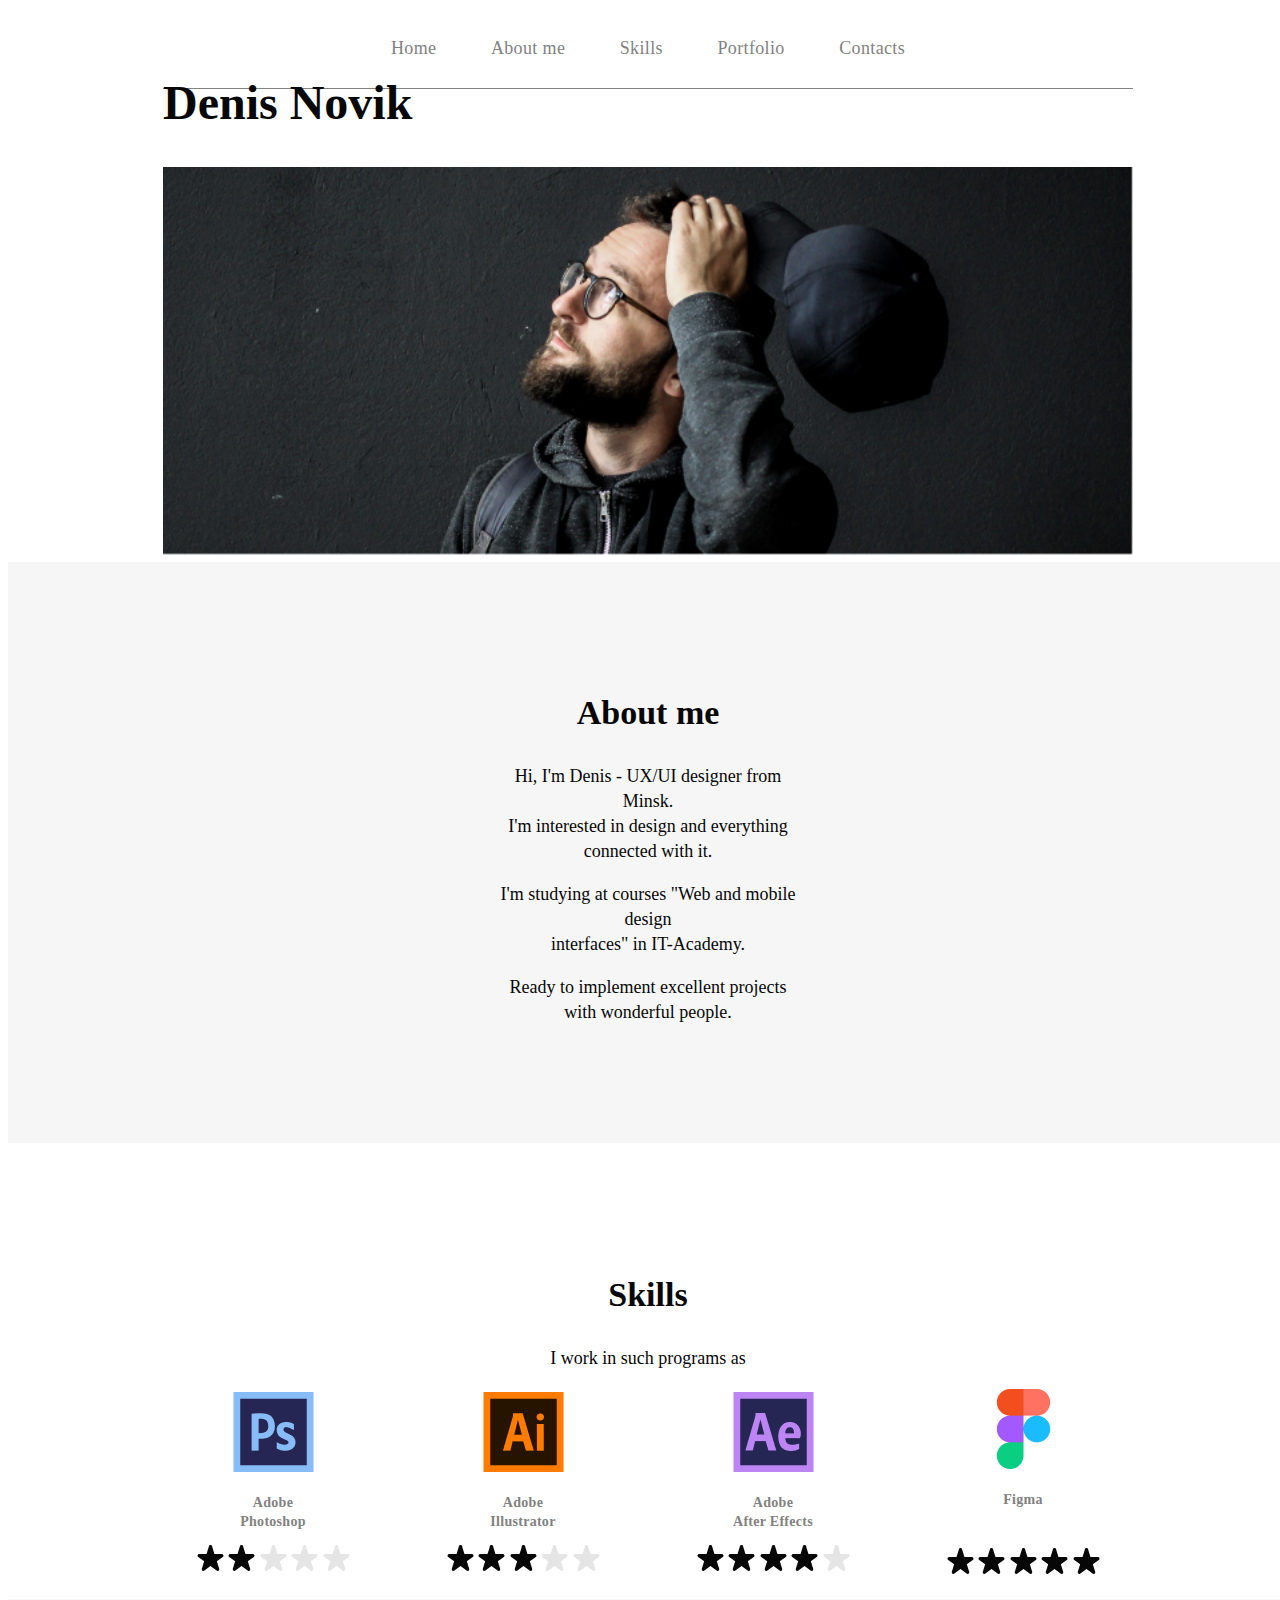
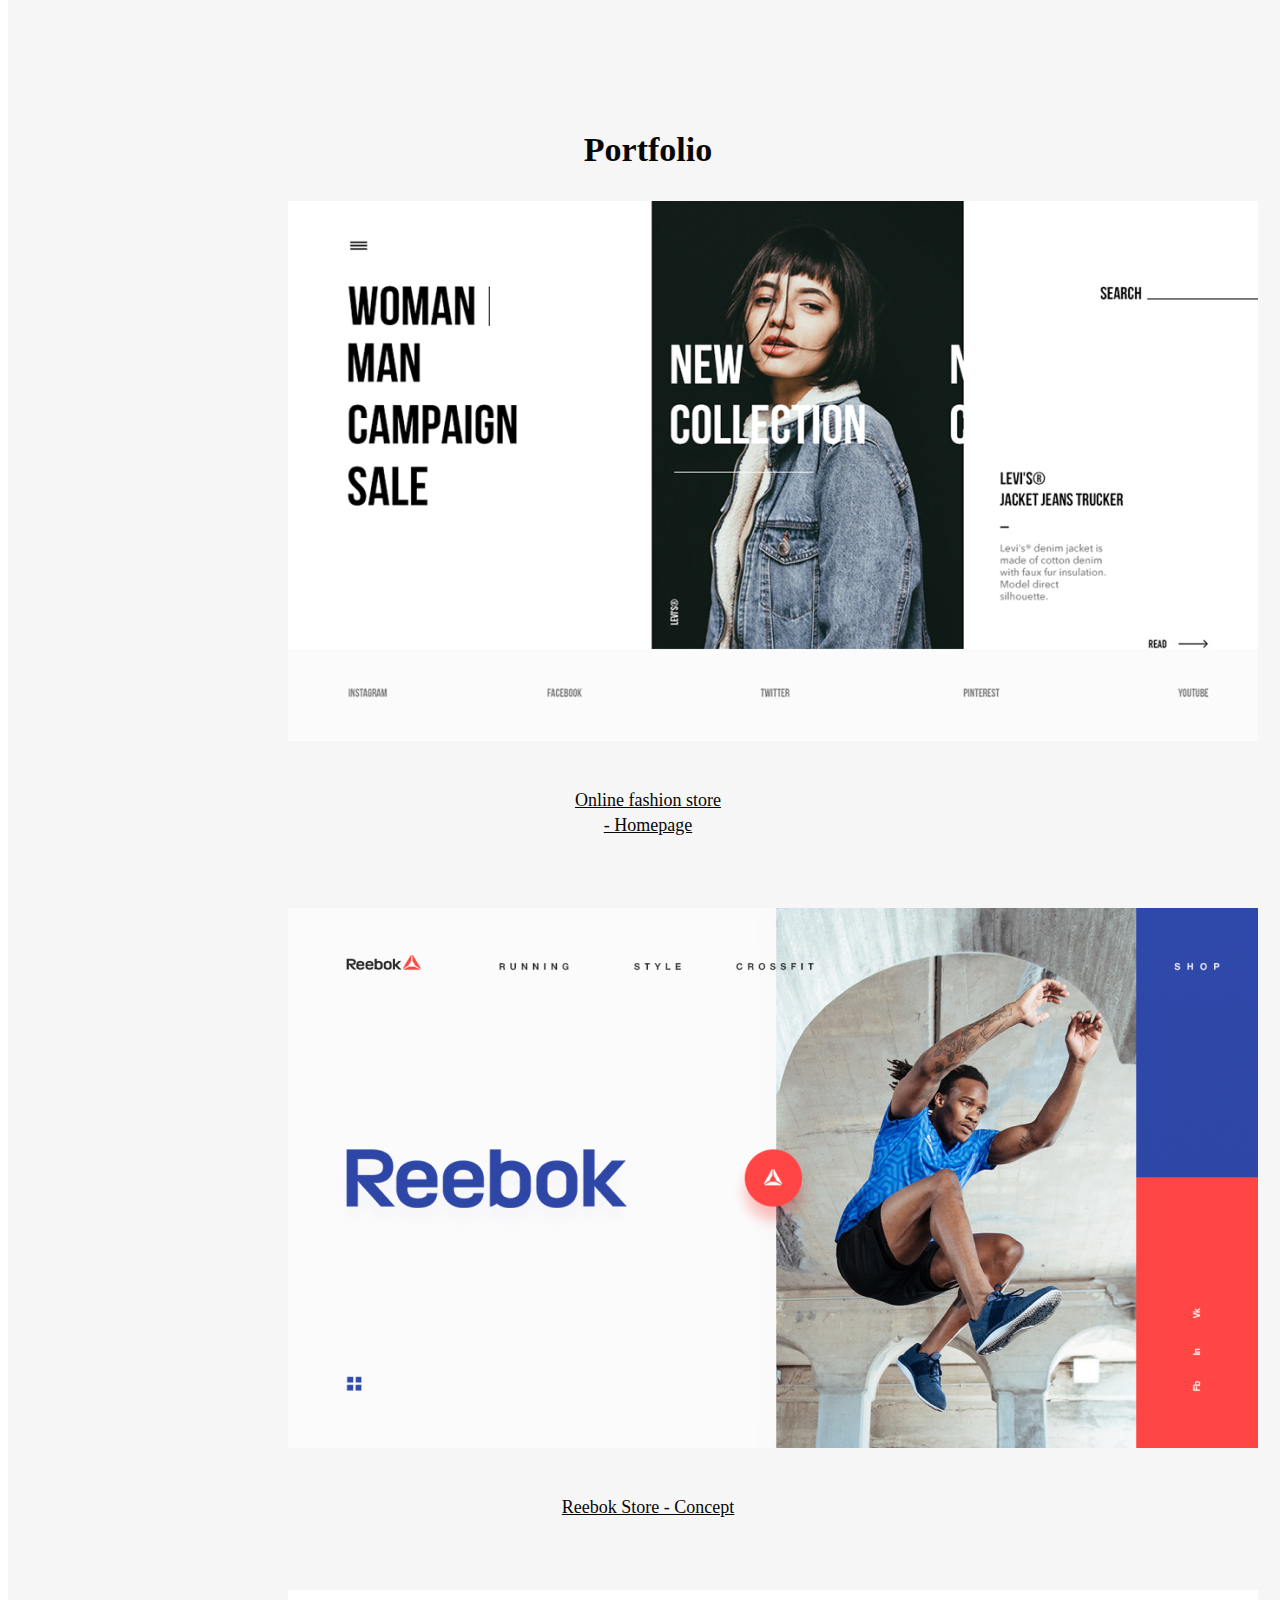
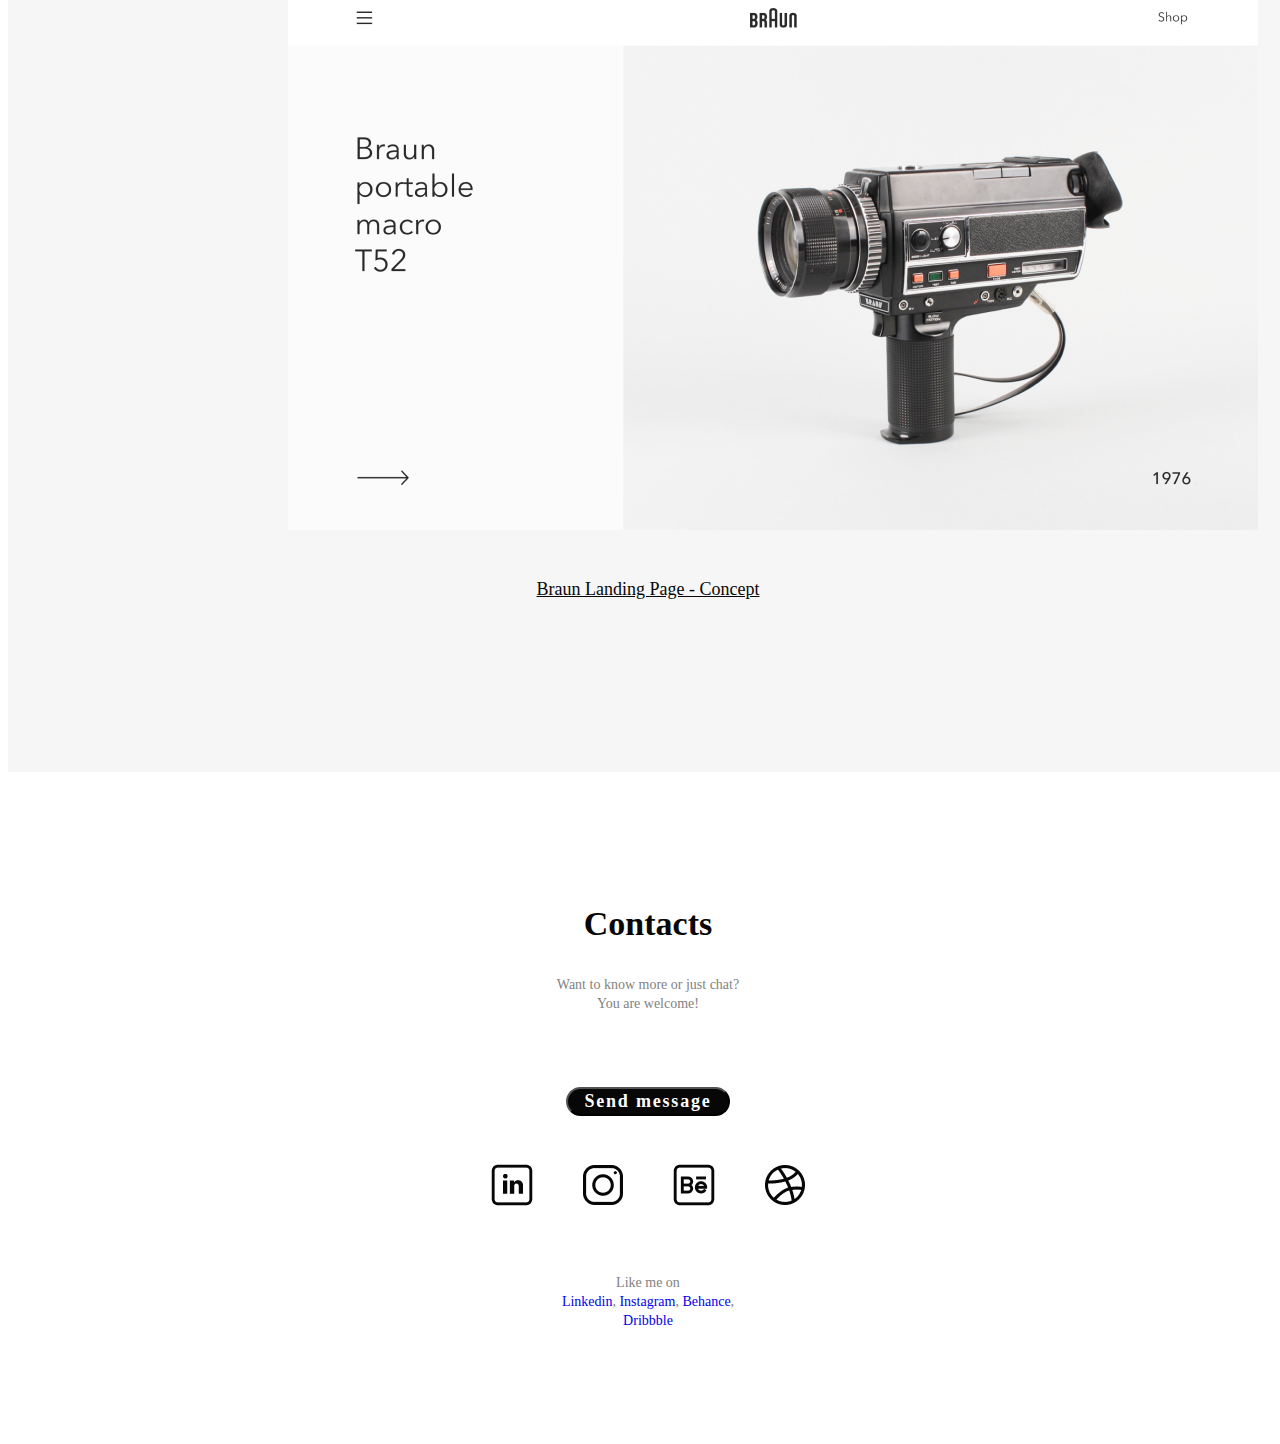
==== lesson5/index.html @ c17fc322 "lesson5" ====
<!DOCTYPE html>
<html lang="en">
<head>
  <meta charset="UTF-8">
  <meta http-equiv="X-UA-Compatible" content="IE=edge">
  <meta name="viewport" content="width=device-width, initial-scale=1.0">
  <title>Document</title>
  <link rel="stylesheet" href="./style/style.css">
</head>
<body>
<header id ="header">
  <div class="container">     
        <nav id="menu">
          <a href="#">Home</a>
          <a href="#">About me</a>
          <a href="#">Skills</a>
          <a href="#">Portfolio</a>
          <a href="#">Contacts</a>
        </nav>
      </div>
    </header>
<main>
  <section id="first-screen">
    <div class="container">
      <h1>Denis Novik</h1>
      <img src="./img/photo.jpg" alt="Denis Novik" class="denisnovik"> 
    </div>
  </section>

  <section id="about">
    <div class="container">
            <h2>About me</h2>
      <div class=“textwrapper”>
      <p>Hi, I'm Denis - UX/UI designer from Minsk. <br>
        I'm interested in design and everything connected with it.</p>
      <p>I'm studying at courses "Web and mobile design <br>
        interfaces" in IT-Academy.</p>
      <p>Ready to implement excellent projects<br>
        with wonderful people.</p>
      </div>
    </div>
  </section>

  <section id="skills">
    <div class="container">
      <h2>Skills</h2>
      <p>I work in such programs as</p>
      <ul class="programlist">
        <li>
          <img src="./img/Ps.png" alt="logo adobe photoshop">
          <p> Adobe <br> Photoshop</p>
          <div class="stars">
            <span><img src="./img/Vectorblack-star.svg" alt="black-star"></span>
            <span><img src="./img/Vectorblack-star.svg" alt="black-star"></span>
            <span><img src="./img/Vectorgray-star.svg" alt="gray-star"></span>
            <span><img src="./img/Vectorgray-star.svg" alt="gray-star"></span>
            <span><img src="./img/Vectorgray-star.svg" alt="gray-star"></span>
          </div>
        </li>
        <li>
          <img src="./img/Ai.png" alt="logo adobe illustrator">
          <p> Adobe <br> Illustrator</p>
          <div class="stars">
            <span><img src="./img/Vectorblack-star.svg" alt="black-star"></span>
            <span><img src="./img/Vectorblack-star.svg" alt="black-star"></span>
            <span><img src="./img/Vectorblack-star.svg" alt="black-star"></span>
            <span><img src="./img/Vectorgray-star.svg" alt="gray-star"></span>
            <span><img src="./img/Vectorgray-star.svg" alt="gray-star"></span>
          </div>
        </li> 
        <li>
          <img src="./img/Ae.png" alt="logo adobe after effects">
          <p> Adobe <br> After Effects</p>
          <div class="stars">
            <span><img src="./img/Vectorblack-star.svg" alt="black-star"></span>
            <span><img src="./img/Vectorblack-star.svg" alt="black-star"></span>
            <span><img src="./img/Vectorblack-star.svg" alt="black-star"></span>
            <span><img src="./img/Vectorblack-star.svg" alt="black-star"></span>
            <span><img src="./img/Vectorgray-star.svg" alt="gray-star"></span>
          </div>
        </li>
        <li>
          <img src="./img/Figma.png" alt="logo figma">
          <p> Figma </p> <br>
          <div class="stars">
            <span><img src="./img/Vectorblack-star.svg" alt="black-star"></span>
            <span><img src="./img/Vectorblack-star.svg" alt="black-star"></span>
            <span><img src="./img/Vectorblack-star.svg" alt="black-star"></span>
            <span><img src="./img/Vectorblack-star.svg" alt="black-star"></span>
            <span><img src="./img/Vectorblack-star.svg" alt="black-star"></span>
          </div>
        </li>
      </ul>        
    </div>
  </section>

  <section id="portfolio"> 
    <div class="container">
      <h2>Portfolio</h2>
  
        <div class="portfolio-item">
      <img src="./img/Fashion-Store.png" alt="portfolio example 1">
      <a href ="#"> Online fashion store <br> - Homepage </a>
    </div>

  
      <div class="portfolio-item">
      <img src="./img/reebok_web.png" alt="portfolio example 2">
      <a href ="#"> Reebok Store - Concept </a>
    </div>

        <div class="portfolio-item">
      <img src="./img/braun-landing.png" alt="portfolio example 3">
      <a href ="#"> Braun Landing Page - Concept </a>
    </div>
  </div>
</div>
</main>


<footer>
  <div class="container">
    <h2>Contacts</h2>
    <p>Want to know more or just chat? <br> You are welcome!</p>
    <button class="button">Send message</button>
  
  <ul class="socialmedialist">
    <li>
      <a href="#"> <img src="./img/linkedin.png" alt="linkedin logo"></a>
    </li>
    <li>
      <a href="#"> <img src="./img/instagram.png" alt="instagram logo"></a>
    </li>
    <li>
      <a href="#"> <img src="./img/behance.png" alt="behance logo"></a>
    </li>
    <li>
      <a href="#"> <img src="./img/dribbble.png" alt="dribbble logo"></a>
    </li>
  </ul>


<div class="likemeon">  
<p>Like me on <br>

  <a href="#">Linkedin</a>, <a href="#">Instagram</a>, <a href="#">Behance</a>,<br>
  <a href="#">Dribbble</a>
</p>
</div>
</div>
</footer>

</body>
</html>
---- lesson5/style/style.css ----
html,
body {
width: 100%;
height: 100%;
}

body {
font-family: "Open Sans";
font-size: 18px;
line-height: 25px;
color: #828282;
}

.container{
max-width: 970px;
margin: 0 auto;
}

#header{
height: 30px;
max width: 90%;
margin: 0 auto;
}

#header .container{
border-bottom: 1px solid #828282;
}

nav {
text-align: center;
margin: 0 auto;
}

nav a {
margin: 0 auto;
color: #828282;
text-decoration: none;
padding: 25px;
line-height: 80px;
font-size: 18px;
letter-spacing: 0.02em;
}

h1 {
font-family: 'Open Sans';
font-style: normal;
font-weight: 700;
font-size: 48px;
line-height: 65px;
color: #070707;
}

h2 {
font-family: 'Open Sans';
font-style: normal;
font-weight: 700;
font-size: 34px;
line-height: 46px;
color: #070707;
text-align: center;
}

.denisnovik {
width:100%;
}
#about{
text-align: center;
padding: 100px 480px;
left: 235px;
top: 589px;
background: #F6F6F6;
}

p {
font-family: 'Open Sans';
font-style: normal;
font-weight: 400;
font-size: 18px;
line-height: 25px;
text-align: center;
color: #070707;
}

.textwrapper {
max-width: 480px;
margin: 0px auto;
}
#skills{
padding-top: 100px;
}
.programlist {
display: flex;
flex-direction: row;
justify-content: center;
align-items: center;
padding: 0px;
gap: 97px;
}
.programlist li {
list-style: none; 
text-align: center;
float:left
}

.programlist li p {
font-family: 'Open Sans';
font-style: normal;
font-weight: 700;
font-size: 14px;
line-height: 19px;
text-align: center;
letter-spacing: 0.02em;
color: #828282; 
}

#portfolio{
  text-align: center;
  padding: 100px 280px;
  background: #F6F6F6;
  }

.portfolio-item {
margin-bottom: 70px;
}
.portfolio-item img {
  margin-bottom: 40px;
}
.portfolio-item a {
font-family: 'Open Sans';
font-style: normal;
font-weight: 400;
font-size: 18px;
line-height: 25px;
text-align: center;
text-decoration-line: underline;
color: #070707;
}

footer {
text-align: center;
padding: 100px 280px;
background: #FFF;
}

.button {
align-items: center;
padding: 0px 16px;
background: #070707;
border-radius: 22px;
font-family: 'Open Sans';
font-style: normal;
font-weight: 700;
font-size: 18px;
line-height: 25px;
text-align: center;
letter-spacing: 0.1em;

color: #FFFFFF;

margin-bottom: 30px;
margin-top: 60px;
}
.socialmedialist {
display: flex;
flex-direction: row;
justify-content: center;
align-items: center;
padding: 0px;
gap: 50px;
}

.socialmedialist li {
  list-style: none; 
  text-align: center;
  float:left
  }

footer p {
font-family: 'Open Sans';
font-style: normal;
font-weight: 400;
font-size: 14px;
line-height: 19px;
text-align: center;
text-decoration: none;
color: #828282;
}

footer p a {
text-decoration: none;
}
  
.likemeon {
margin-top: 60px;
}
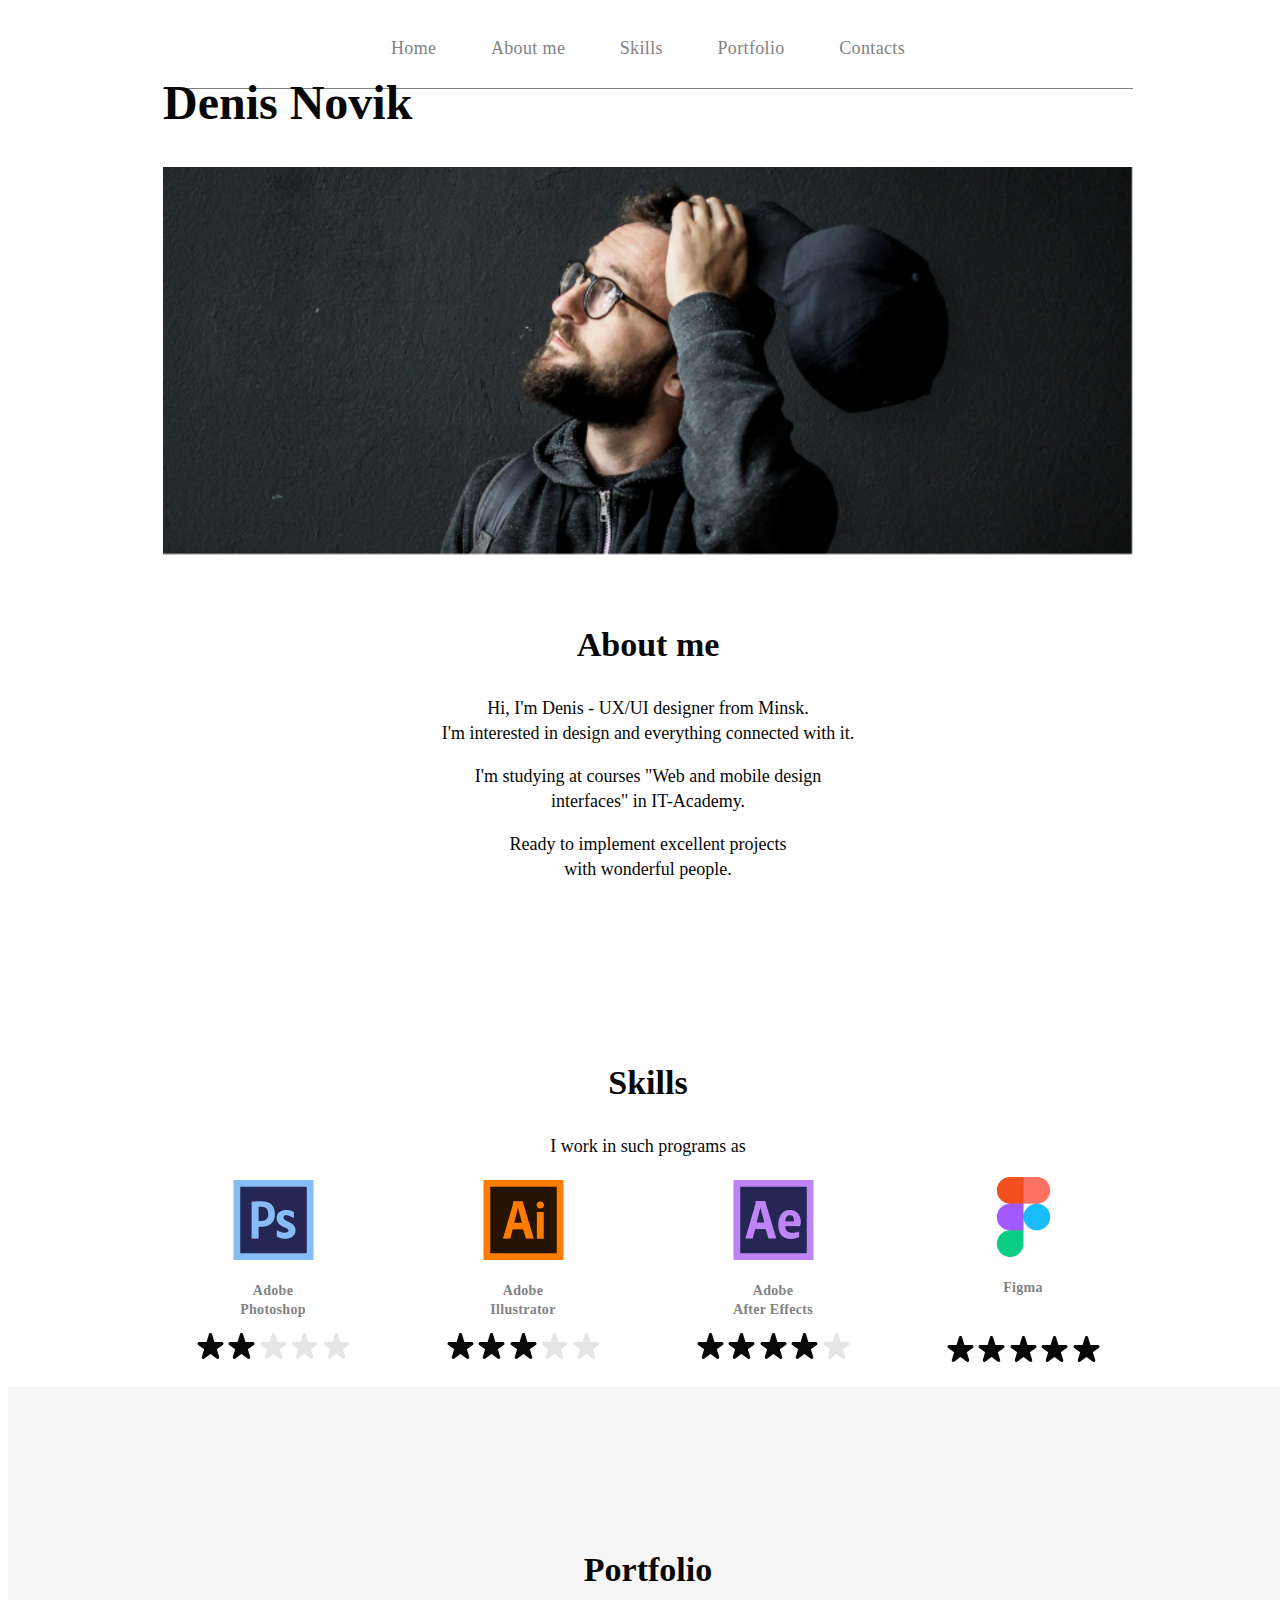
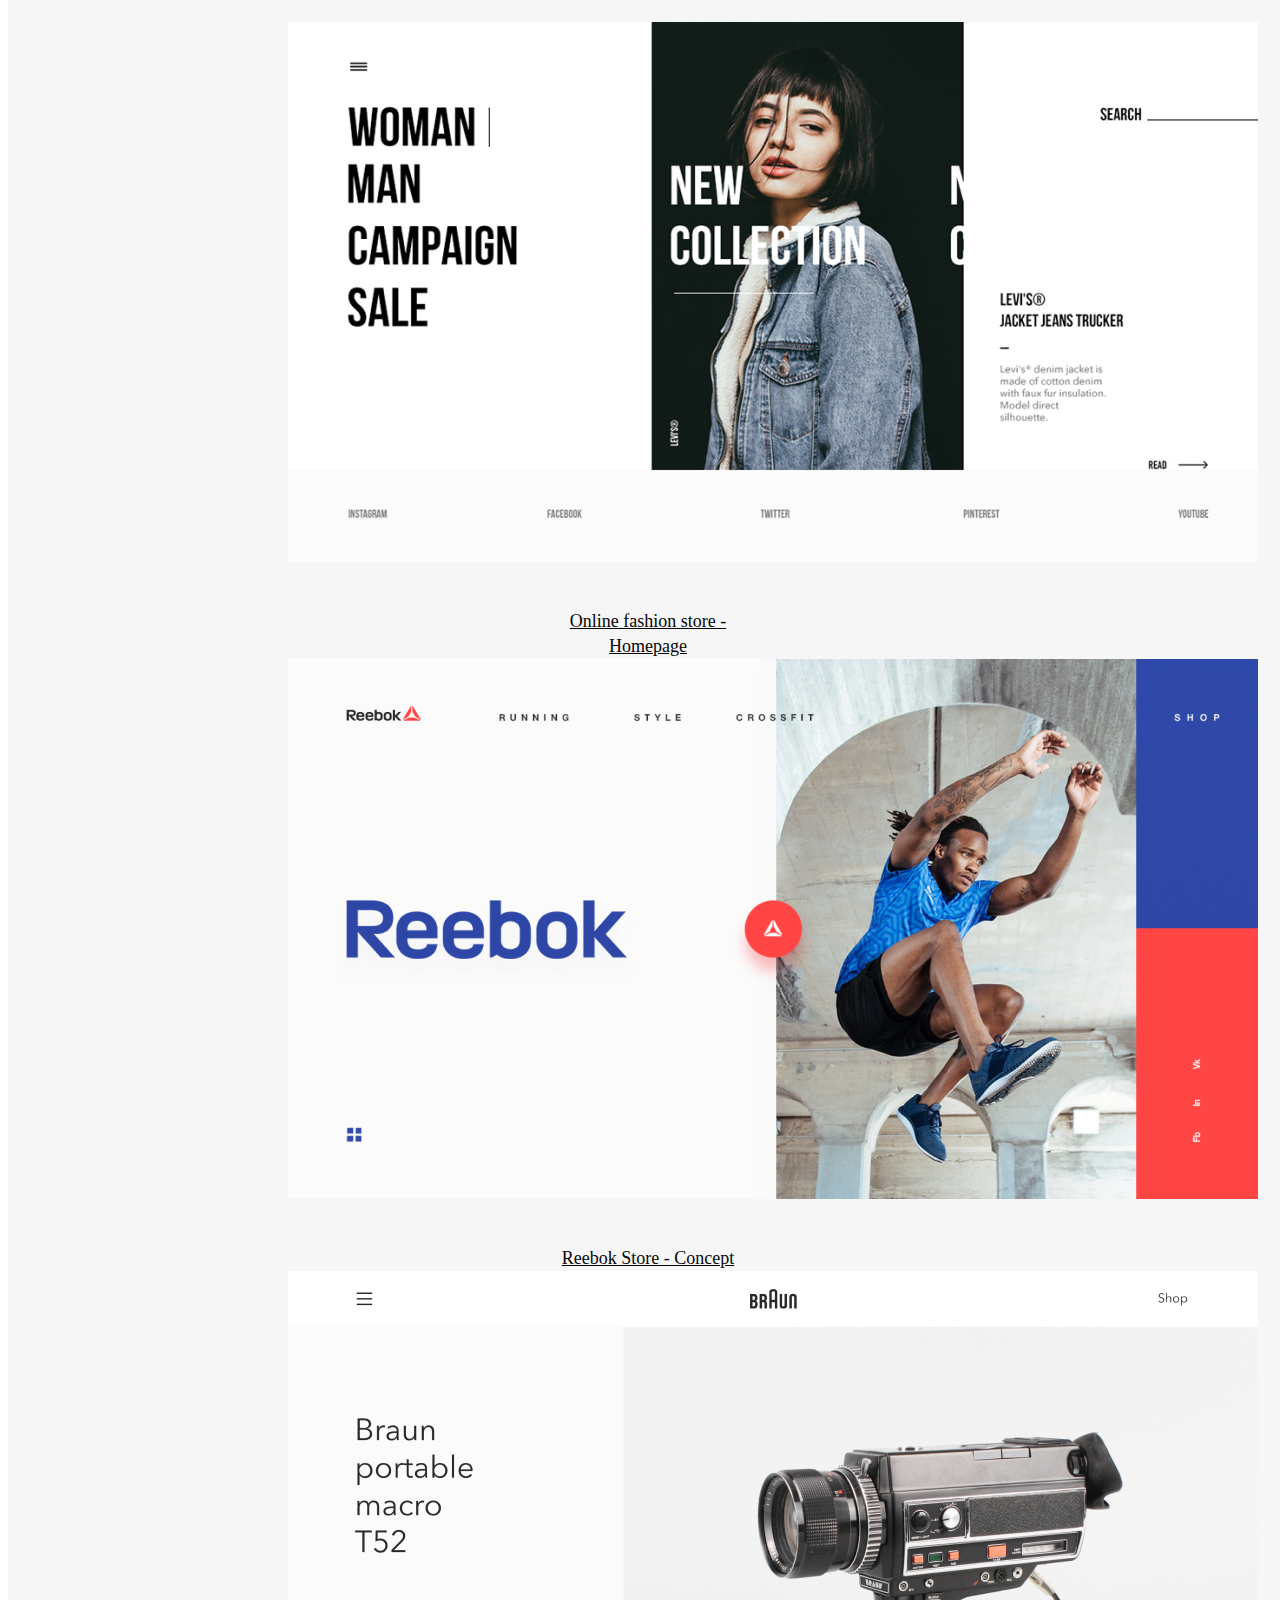
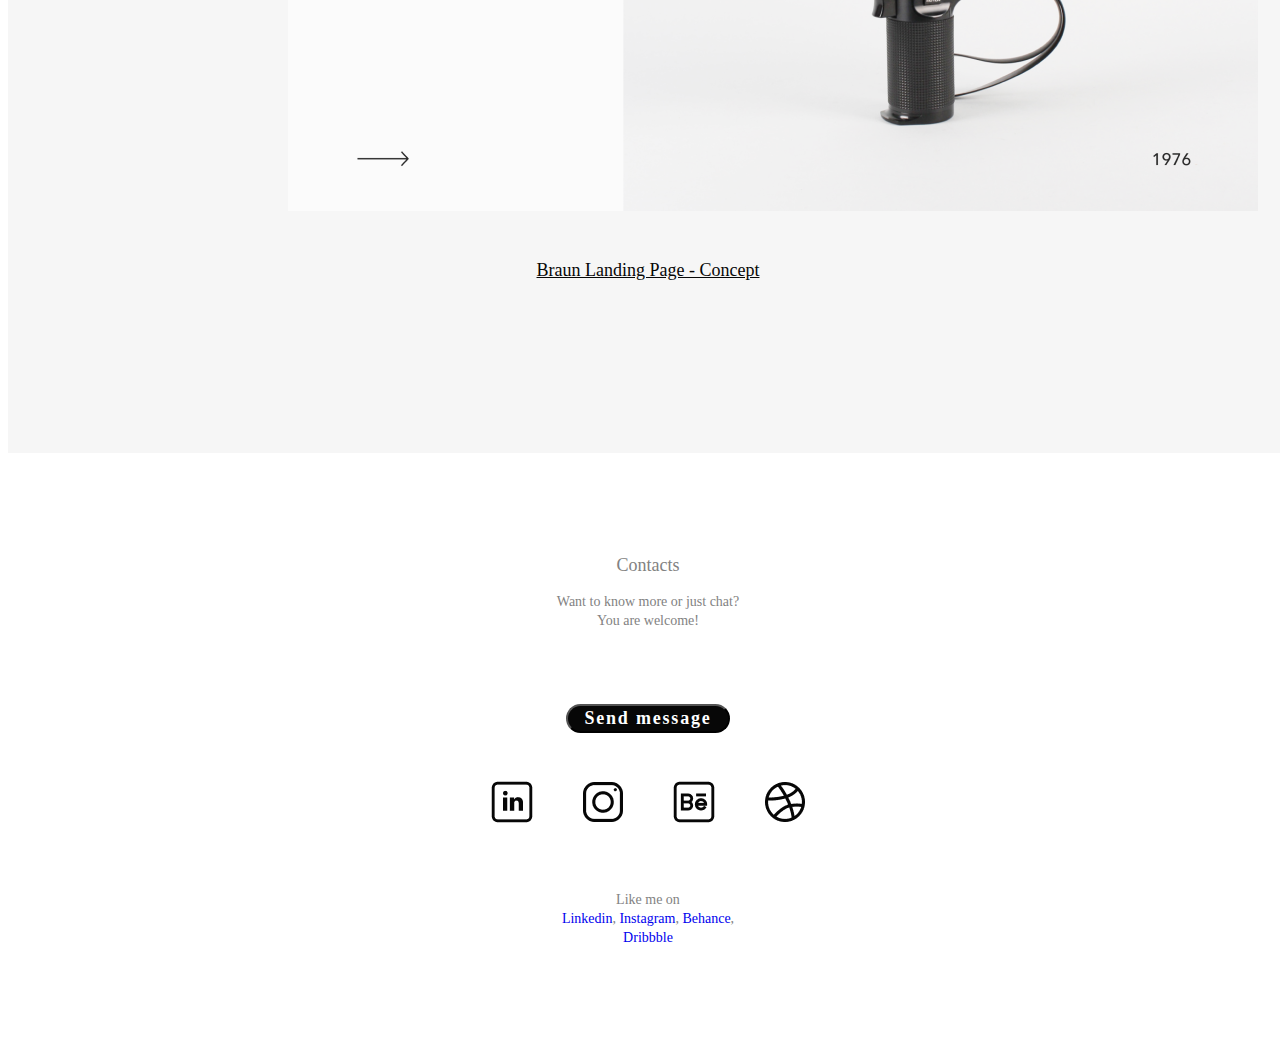
==== commit b9833f63: "lesson5" ====
--- a/lesson5/index.html
+++ b/lesson5/index.html
@@ -1,15 +1,15 @@
 <!DOCTYPE html>
 <html lang="en">
-<head>
-  <meta charset="UTF-8">
-  <meta http-equiv="X-UA-Compatible" content="IE=edge">
-  <meta name="viewport" content="width=device-width, initial-scale=1.0">
-  <title>Document</title>
-  <link rel="stylesheet" href="./style/style.css">
-</head>
-<body>
-<header id ="header">
-  <div class="container">     
+  <head>
+    <meta charset="UTF-8" />
+    <meta http-equiv="X-UA-Compatible" content="IE=edge" />
+    <meta name="viewport" content="width=device-width, initial-scale=1.0" />
+    <title>Document</title>
+    <link rel="stylesheet" href="./style/style.css" />
+  </head>
+  <body>
+    <header id="header">
+      <div class="container">
         <nav id="menu">
           <a href="#">Home</a>
           <a href="#">About me</a>
@@ -19,136 +19,193 @@
         </nav>
       </div>
     </header>
-<main>
-  <section id="first-screen">
-    <div class="container">
-      <h1>Denis Novik</h1>
-      <img src="./img/photo.jpg" alt="Denis Novik" class="denisnovik"> 
+    <main id="main">
+      <div class="first-screen">
+        <div class="container">
+          <h1>Denis Novik</h1>
+          <img src="./img/photo.jpg" alt="Denis Novik" class="denisnovik" />
+        </div>
+      </div>
+
+      <section class="about" id="about_me">
+        <div class="container">
+          <h2>About me</h2>
+          <div class="“textwrapper”">
+            <p>
+              Hi, I'm Denis - UX/UI designer from Minsk. <br />
+              I'm interested in design and everything connected with it.
+            </p>
+            <p>
+              I'm studying at courses "Web and mobile design <br />
+              interfaces" in IT-Academy.
+            </p>
+            <p>
+              Ready to implement excellent projects<br />
+              with wonderful people.
+            </p>
+          </div>
+        </div>
+      </section>
+
+      <section class "skills" id="skills">
+        <div class="container">
+          <h2>Skills</h2>
+          <p>I work in such programs as</p>
+          <ul class="programlist">
+            <li>
+                <img src="./img/Ps.png" alt="logo adobe photoshop" />
+              <p>
+                Adobe <br /> Photoshop
+              </p>
+
+              <div class="stars">
+                <span><img src="./img/Vectorblack-star.svg" alt="black-star"
+                /></span>
+                <span
+                  ><img src="./img/Vectorblack-star.svg" alt="black-star"
+                /></span>
+                <span
+                  ><img src="./img/Vectorgray-star.svg" alt="gray-star"
+                /></span>
+                <span
+                  ><img src="./img/Vectorgray-star.svg" alt="gray-star"
+                /></span>
+                <span
+                  ><img src="./img/Vectorgray-star.svg" alt="gray-star"
+                /></span>
+                </div>
+            </li>
+            <li>
+              <div class="skillicon">
+                <img src="./img/Ai.png" alt="logo adobe illustrator" />
+              </div>
+              <p>
+                Adobe <br />
+                Illustrator
+              </p>
+              <div class="stars">
+                <span
+                  ><img src="./img/Vectorblack-star.svg" alt="black-star"
+                /></span>
+                <span
+                  ><img src="./img/Vectorblack-star.svg" alt="black-star"
+                /></span>
+                <span
+                  ><img src="./img/Vectorblack-star.svg" alt="black-star"
+                /></span>
+                <span
+                  ><img src="./img/Vectorgray-star.svg" alt="gray-star"
+                /></span>
+                <span
+                  ><img src="./img/Vectorgray-star.svg" alt="gray-star"
+                /></span>
+              </div>
+            </li>
+
+            <li>
+              <img src="./img/Ae.png" alt="logo adobe after effects" />
+              <p>
+                Adobe <br />
+                After Effects
+              </p>
+              <div class="stars">
+                <span
+                  ><img src="./img/Vectorblack-star.svg" alt="black-star"
+                /></span>
+                <span
+                  ><img src="./img/Vectorblack-star.svg" alt="black-star"
+                /></span>
+                <span
+                  ><img src="./img/Vectorblack-star.svg" alt="black-star"
+                /></span>
+                <span
+                  ><img src="./img/Vectorblack-star.svg" alt="black-star"
+                /></span>
+                <span
+                  ><img src="./img/Vectorgray-star.svg" alt="gray-star"
+                /></span>
+              </div>
+            </li>
+            <li>
+              <section class="skillicon">
+                <img src="./img/Figma.png" alt="logo figma" />
+              </section>
+              <p>Figma</p>
+              <br />
+              <section class="stars">
+                <span
+                  ><img src="./img/Vectorblack-star.svg" alt="black-star"
+                /></span>
+                <span
+                  ><img src="./img/Vectorblack-star.svg" alt="black-star"
+                /></span>
+                <span
+                  ><img src="./img/Vectorblack-star.svg" alt="black-star"
+                /></span>
+                <span
+                  ><img src="./img/Vectorblack-star.svg" alt="black-star"
+                /></span>
+                <span
+                  ><img src="./img/Vectorblack-star.svg" alt="black-star"
+                /></span>
+              </section>
+            </li>
+          </ul>
+        </div>
+      </div>
+
+      <section class="portfolio" id="portfolio">
+        <div class="container">
+          <h2>Portfolio</h2>
+          <div class="portfolio-item">
+            <div>
+<img src="./img/Fashion-Store.png" alt=" Online fashion store - Homepage">
+<a href="#"> Online fashion store -<br> Homepage </a>
+</div>
+<div>
+<img src="./img/reebok_web.png" alt="Reebok Store - Concept">
+<a href="#"> Reebok Store - Concept </a>
+          </div>
+
+<div>
+<img src="./img/braun-landing.png" alt="Braun Landing Page - Concept">
+<a href="#"> Braun Landing Page - Concept </a>
+          </div>
+        </div>
+      </div>
+      </section>
+    </main>
+
+    <footer id="footer">
+      <div class="container">
+        <div id="contacts" class="contacts"
+        <h2>Contacts</h2>
+        <p class="text">Want to know more or just chat?<br>You are welcome!</p>
+        <button class="button">Send message</button>
+      <ul class="socialmedialist">
+        <li>
+          <a href="#"> <img src="./img/linkedin.png" alt="linkedin" /></a>
+        </li>
+        <li>
+          <a href="#">
+            <img src="./img/instagram.png" alt="instagram"
+          /></a>
+        </li>
+        <li>
+          <a href="#"> <img src="./img/behance.png" alt="behance" /></a>
+        </li>
+        <li>
+          <a href="#"> <img src="./img/dribbble.png" alt="dribbble" /></a>
+        </li>
+      </ul>
+      <p class="likemeon">
+          Like me on <br>
+          <a href="#">Linkedin</a>, <a href="#">Instagram</a>,
+          <a href="#">Behance</a>,<br />
+          <a href="#">Dribbble</a>
+        </p>
+      </div>
     </div>
-  </section>
-
-  <section id="about">
-    <div class="container">
-            <h2>About me</h2>
-      <div class=“textwrapper”>
-      <p>Hi, I'm Denis - UX/UI designer from Minsk. <br>
-        I'm interested in design and everything connected with it.</p>
-      <p>I'm studying at courses "Web and mobile design <br>
-        interfaces" in IT-Academy.</p>
-      <p>Ready to implement excellent projects<br>
-        with wonderful people.</p>
-      </div>
-    </div>
-  </section>
-
-  <section id="skills">
-    <div class="container">
-      <h2>Skills</h2>
-      <p>I work in such programs as</p>
-      <ul class="programlist">
-        <li>
-          <img src="./img/Ps.png" alt="logo adobe photoshop">
-          <p> Adobe <br> Photoshop</p>
-          <div class="stars">
-            <span><img src="./img/Vectorblack-star.svg" alt="black-star"></span>
-            <span><img src="./img/Vectorblack-star.svg" alt="black-star"></span>
-            <span><img src="./img/Vectorgray-star.svg" alt="gray-star"></span>
-            <span><img src="./img/Vectorgray-star.svg" alt="gray-star"></span>
-            <span><img src="./img/Vectorgray-star.svg" alt="gray-star"></span>
-          </div>
-        </li>
-        <li>
-          <img src="./img/Ai.png" alt="logo adobe illustrator">
-          <p> Adobe <br> Illustrator</p>
-          <div class="stars">
-            <span><img src="./img/Vectorblack-star.svg" alt="black-star"></span>
-            <span><img src="./img/Vectorblack-star.svg" alt="black-star"></span>
-            <span><img src="./img/Vectorblack-star.svg" alt="black-star"></span>
-            <span><img src="./img/Vectorgray-star.svg" alt="gray-star"></span>
-            <span><img src="./img/Vectorgray-star.svg" alt="gray-star"></span>
-          </div>
-        </li> 
-        <li>
-          <img src="./img/Ae.png" alt="logo adobe after effects">
-          <p> Adobe <br> After Effects</p>
-          <div class="stars">
-            <span><img src="./img/Vectorblack-star.svg" alt="black-star"></span>
-            <span><img src="./img/Vectorblack-star.svg" alt="black-star"></span>
-            <span><img src="./img/Vectorblack-star.svg" alt="black-star"></span>
-            <span><img src="./img/Vectorblack-star.svg" alt="black-star"></span>
-            <span><img src="./img/Vectorgray-star.svg" alt="gray-star"></span>
-          </div>
-        </li>
-        <li>
-          <img src="./img/Figma.png" alt="logo figma">
-          <p> Figma </p> <br>
-          <div class="stars">
-            <span><img src="./img/Vectorblack-star.svg" alt="black-star"></span>
-            <span><img src="./img/Vectorblack-star.svg" alt="black-star"></span>
-            <span><img src="./img/Vectorblack-star.svg" alt="black-star"></span>
-            <span><img src="./img/Vectorblack-star.svg" alt="black-star"></span>
-            <span><img src="./img/Vectorblack-star.svg" alt="black-star"></span>
-          </div>
-        </li>
-      </ul>        
-    </div>
-  </section>
-
-  <section id="portfolio"> 
-    <div class="container">
-      <h2>Portfolio</h2>
-  
-        <div class="portfolio-item">
-      <img src="./img/Fashion-Store.png" alt="portfolio example 1">
-      <a href ="#"> Online fashion store <br> - Homepage </a>
-    </div>
-
-  
-      <div class="portfolio-item">
-      <img src="./img/reebok_web.png" alt="portfolio example 2">
-      <a href ="#"> Reebok Store - Concept </a>
-    </div>
-
-        <div class="portfolio-item">
-      <img src="./img/braun-landing.png" alt="portfolio example 3">
-      <a href ="#"> Braun Landing Page - Concept </a>
-    </div>
-  </div>
-</div>
-</main>
-
-
-<footer>
-  <div class="container">
-    <h2>Contacts</h2>
-    <p>Want to know more or just chat? <br> You are welcome!</p>
-    <button class="button">Send message</button>
-  
-  <ul class="socialmedialist">
-    <li>
-      <a href="#"> <img src="./img/linkedin.png" alt="linkedin logo"></a>
-    </li>
-    <li>
-      <a href="#"> <img src="./img/instagram.png" alt="instagram logo"></a>
-    </li>
-    <li>
-      <a href="#"> <img src="./img/behance.png" alt="behance logo"></a>
-    </li>
-    <li>
-      <a href="#"> <img src="./img/dribbble.png" alt="dribbble logo"></a>
-    </li>
-  </ul>
-
-
-<div class="likemeon">  
-<p>Like me on <br>
-
-  <a href="#">Linkedin</a>, <a href="#">Instagram</a>, <a href="#">Behance</a>,<br>
-  <a href="#">Dribbble</a>
-</p>
-</div>
-</div>
-</footer>
-
-</body>
-</html>+    </footer>
+  </body>
+</html>
--- a/lesson5/style/style.css
+++ b/lesson5/style/style.css
@@ -19,8 +19,7 @@
 #header{
 height: 30px;
 max width: 90%;
-margin: 0 auto;
-}
+margin: 0 auto; }
 
 #header .container{
 border-bottom: 1px solid #828282;
@@ -58,6 +57,7 @@
 line-height: 46px;
 color: #070707;
 text-align: center;
+margin-top: 60px;
 }
 
 .denisnovik {
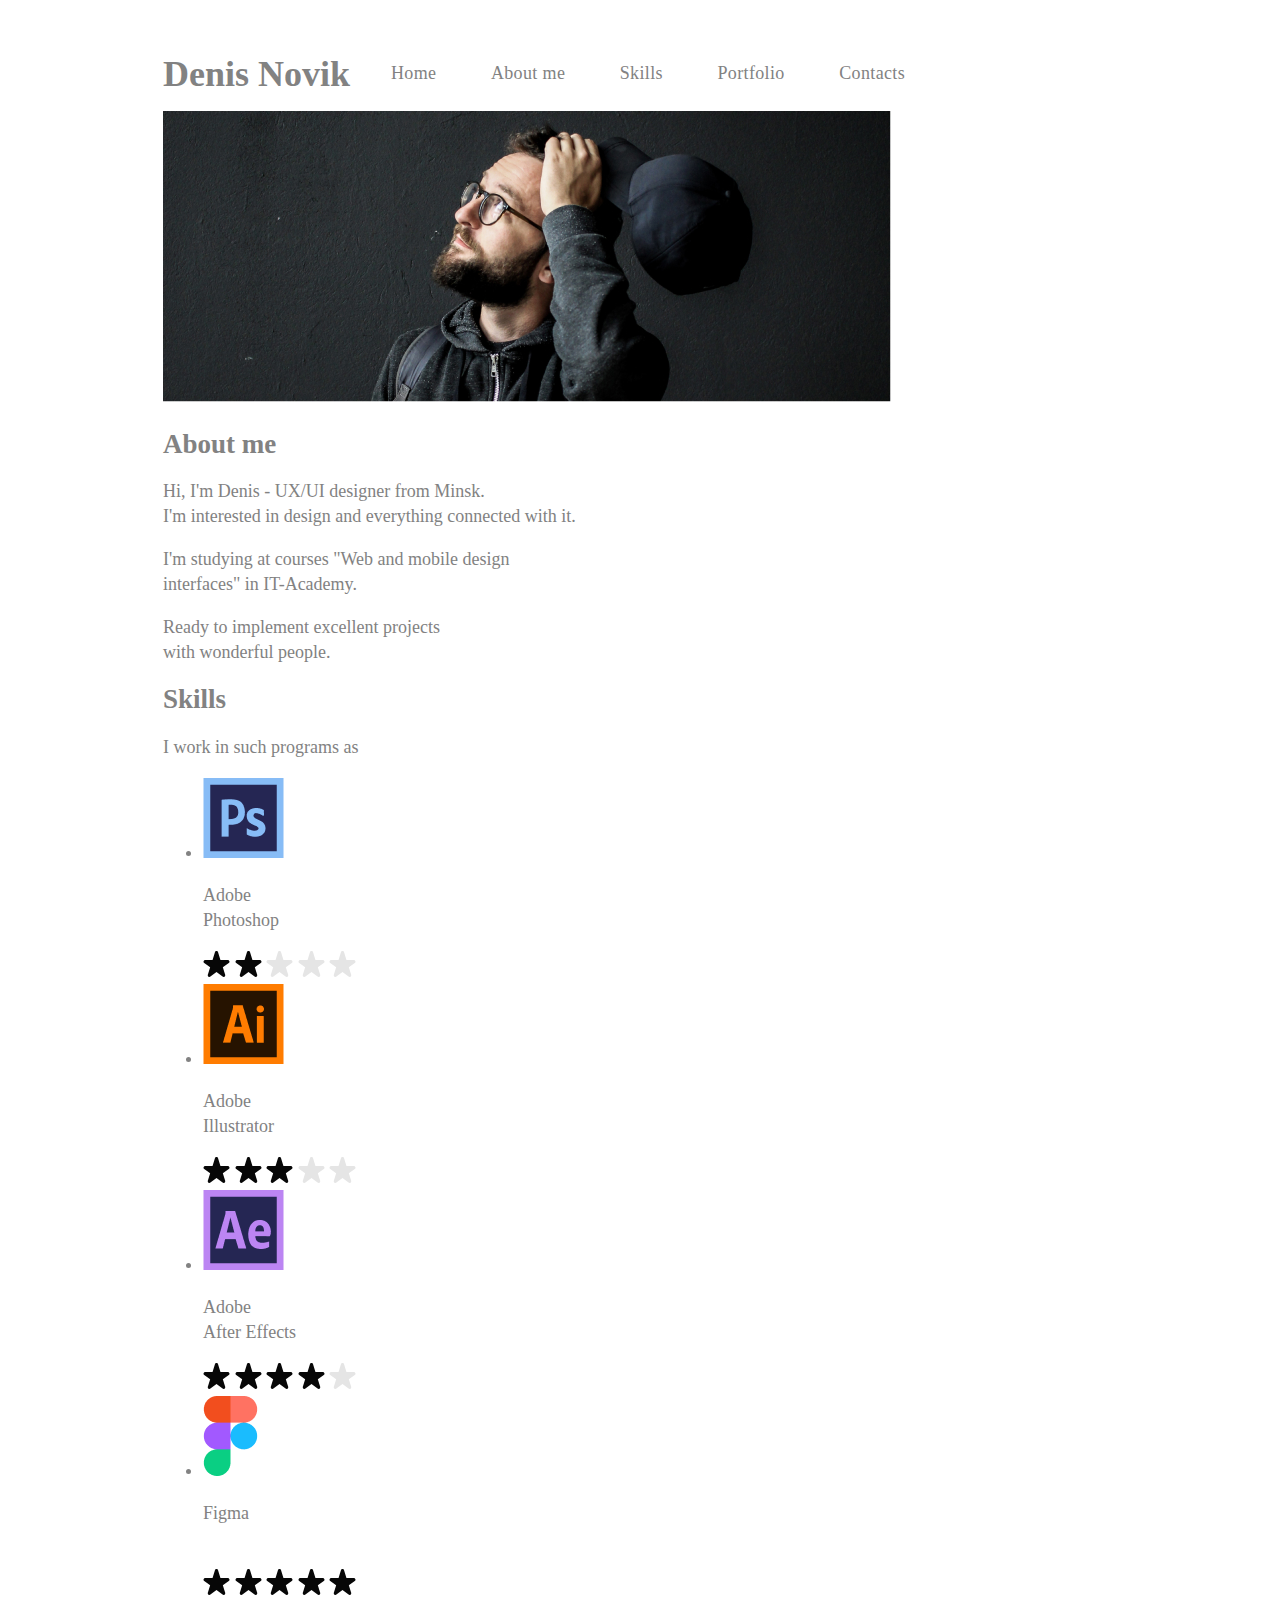
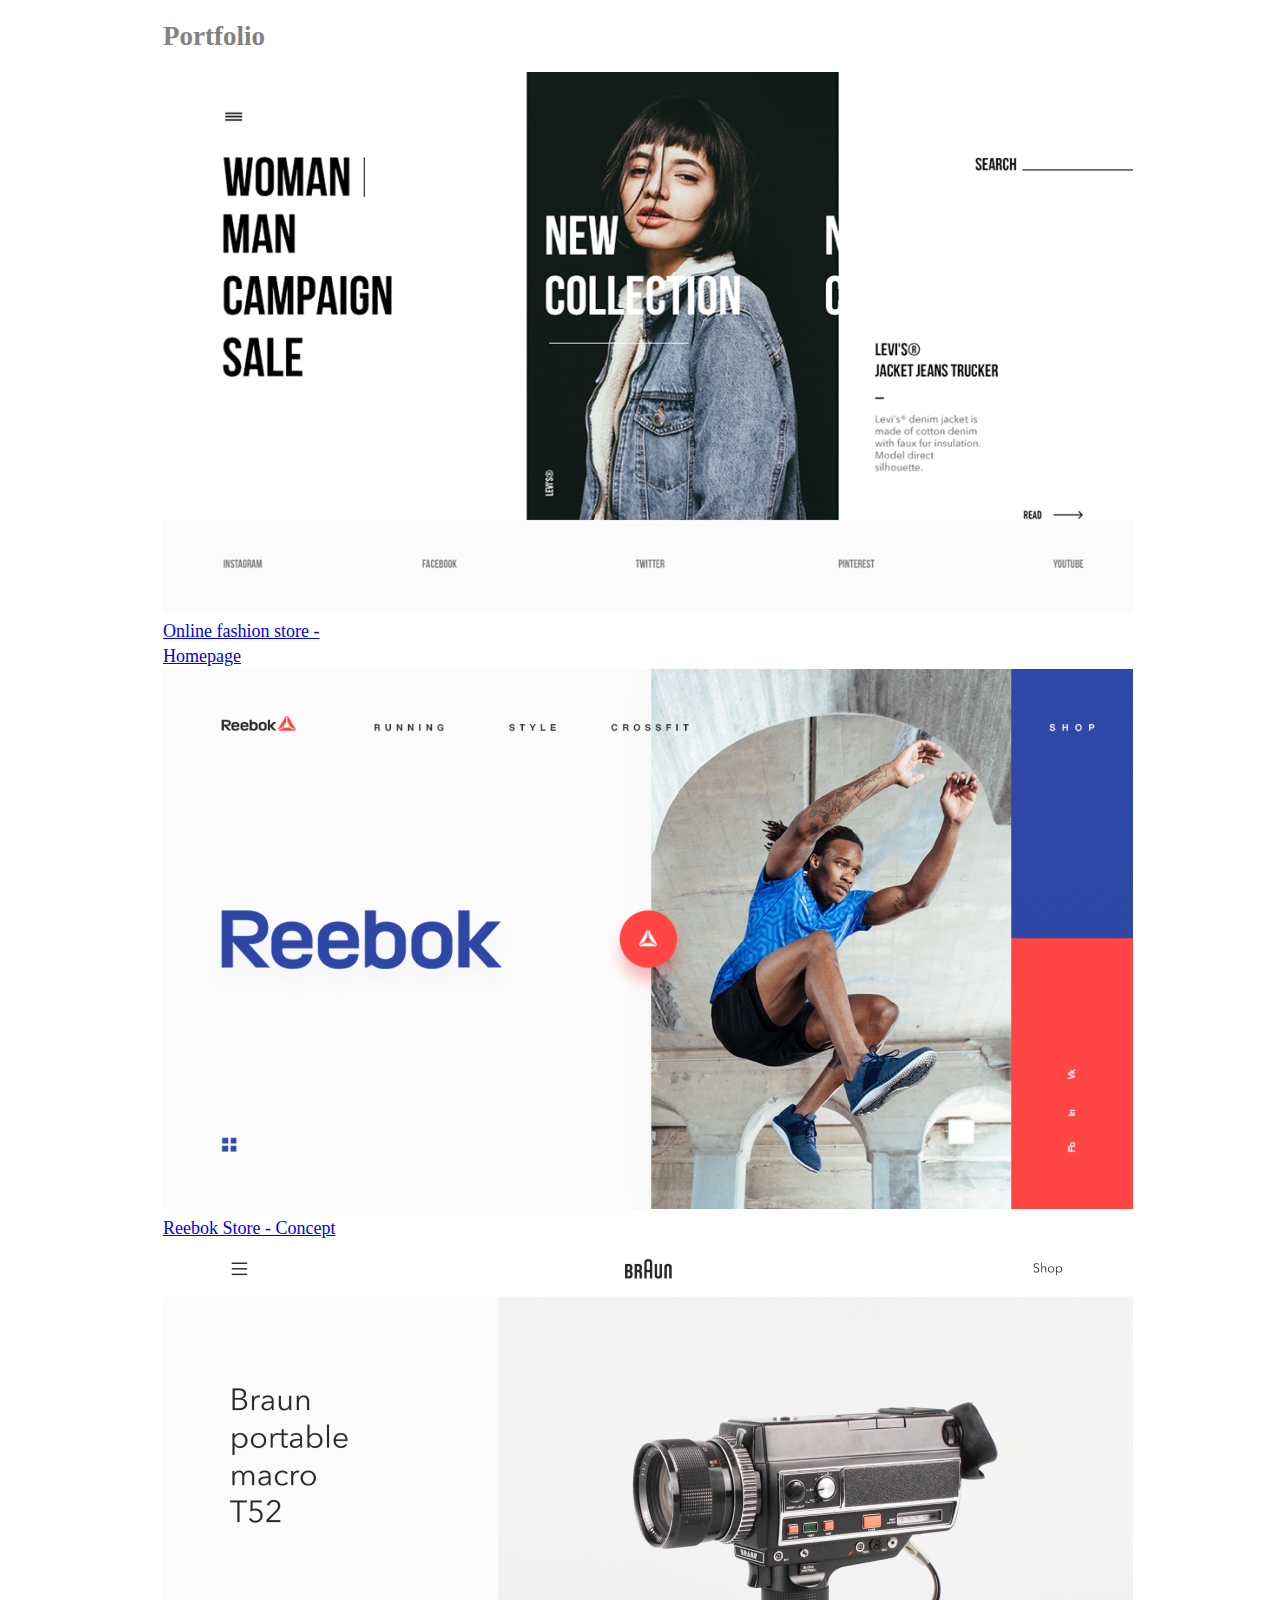
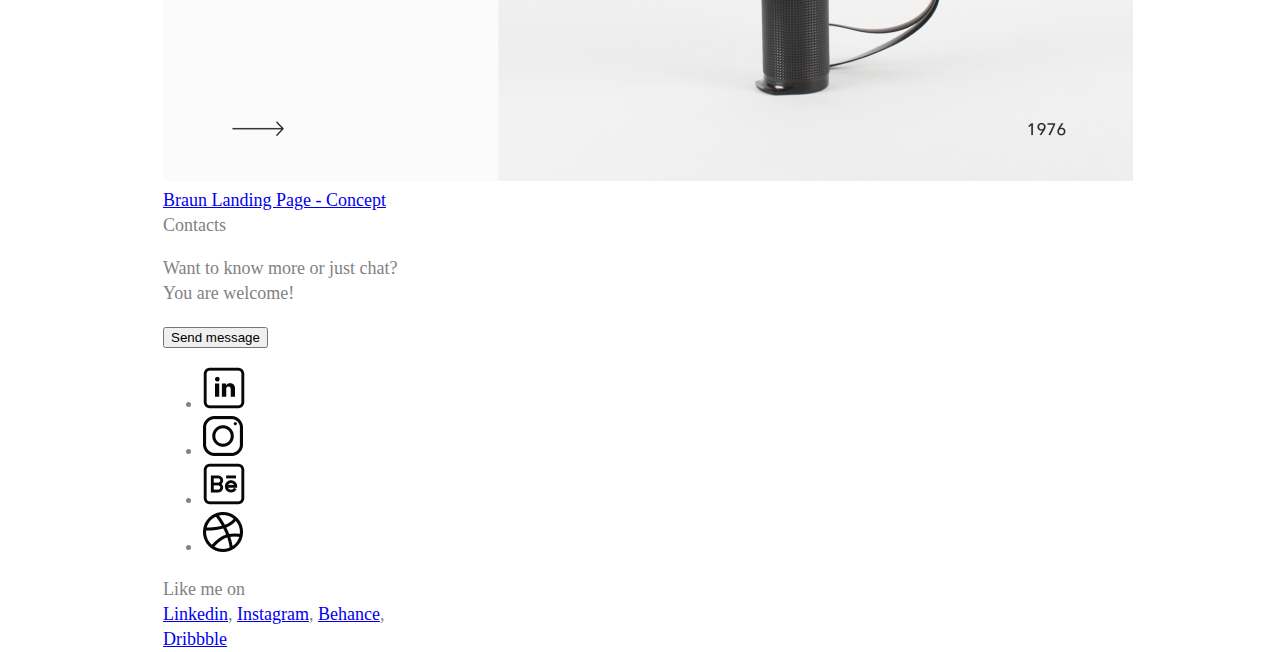
==== commit f8899ed0: "lesson5" ====
--- a/lesson5/style/style.css
+++ b/lesson5/style/style.css
@@ -19,7 +19,6 @@
 #header{
 height: 30px;
 max width: 90%;
-margin: 0 auto; }
 
 #header .container{
 border-bottom: 1px solid #828282;
@@ -31,6 +30,7 @@
 }
 
 nav a {
+display: inline-block;
 margin: 0 auto;
 color: #828282;
 text-decoration: none;
@@ -41,6 +41,7 @@
 }
 
 h1 {
+padding: 12px;
 font-family: 'Open Sans';
 font-style: normal;
 font-weight: 700;
@@ -83,7 +84,7 @@
 
 .textwrapper {
 max-width: 480px;
-margin: 0px auto;
+margin: 0 auto;
 }
 #skills{
 padding-top: 100px;
@@ -114,16 +115,16 @@
 }
 
 #portfolio{
-  text-align: center;
-  padding: 100px 280px;
-  background: #F6F6F6;
-  }
+text-align: center;
+padding: 100px 280px;
+background: #F6F6F6;
+}
 
 .portfolio-item {
 margin-bottom: 70px;
 }
 .portfolio-item img {
-  margin-bottom: 40px;
+margin-bottom: 40px;
 }
 .portfolio-item a {
 font-family: 'Open Sans';
@@ -170,10 +171,9 @@
 }
 
 .socialmedialist li {
-  list-style: none; 
-  text-align: center;
-  float:left
-  }
+list-style: none; 
+text-align: center;
+}
 
 footer p {
 font-family: 'Open Sans';
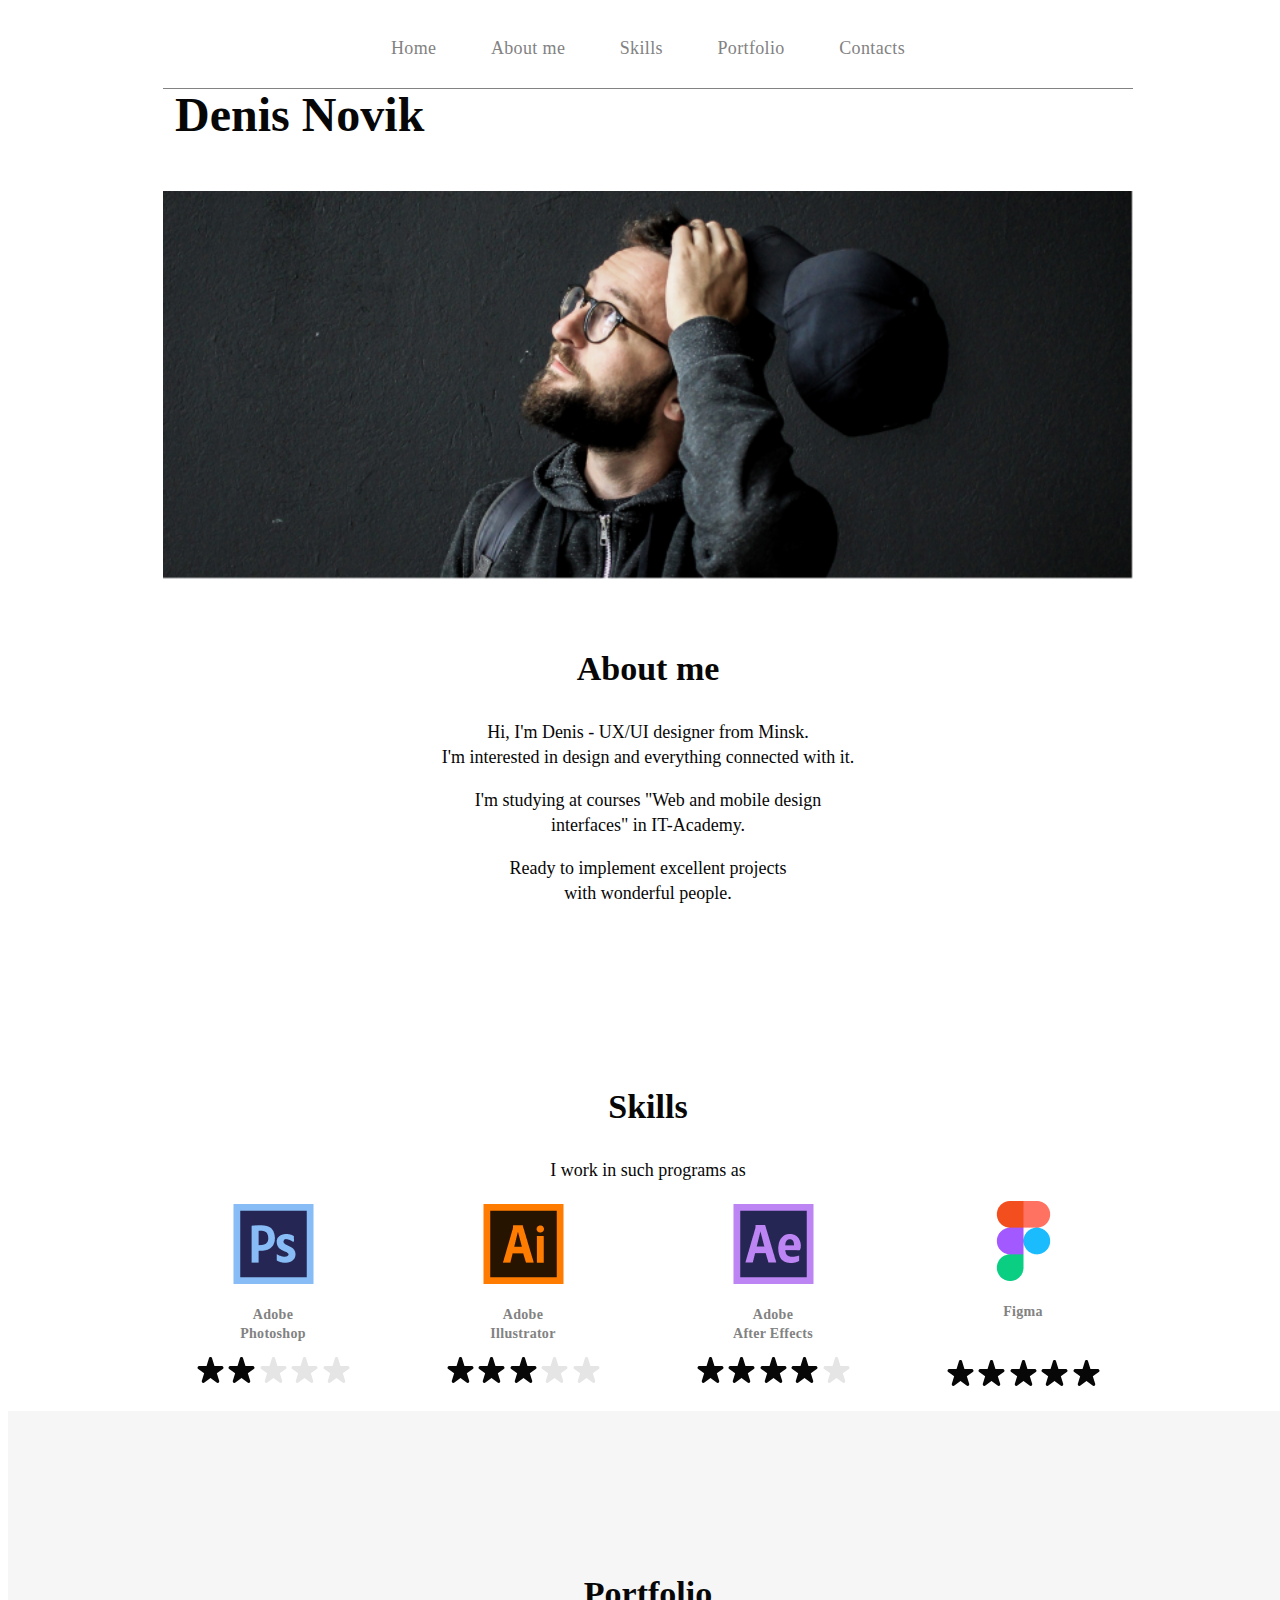
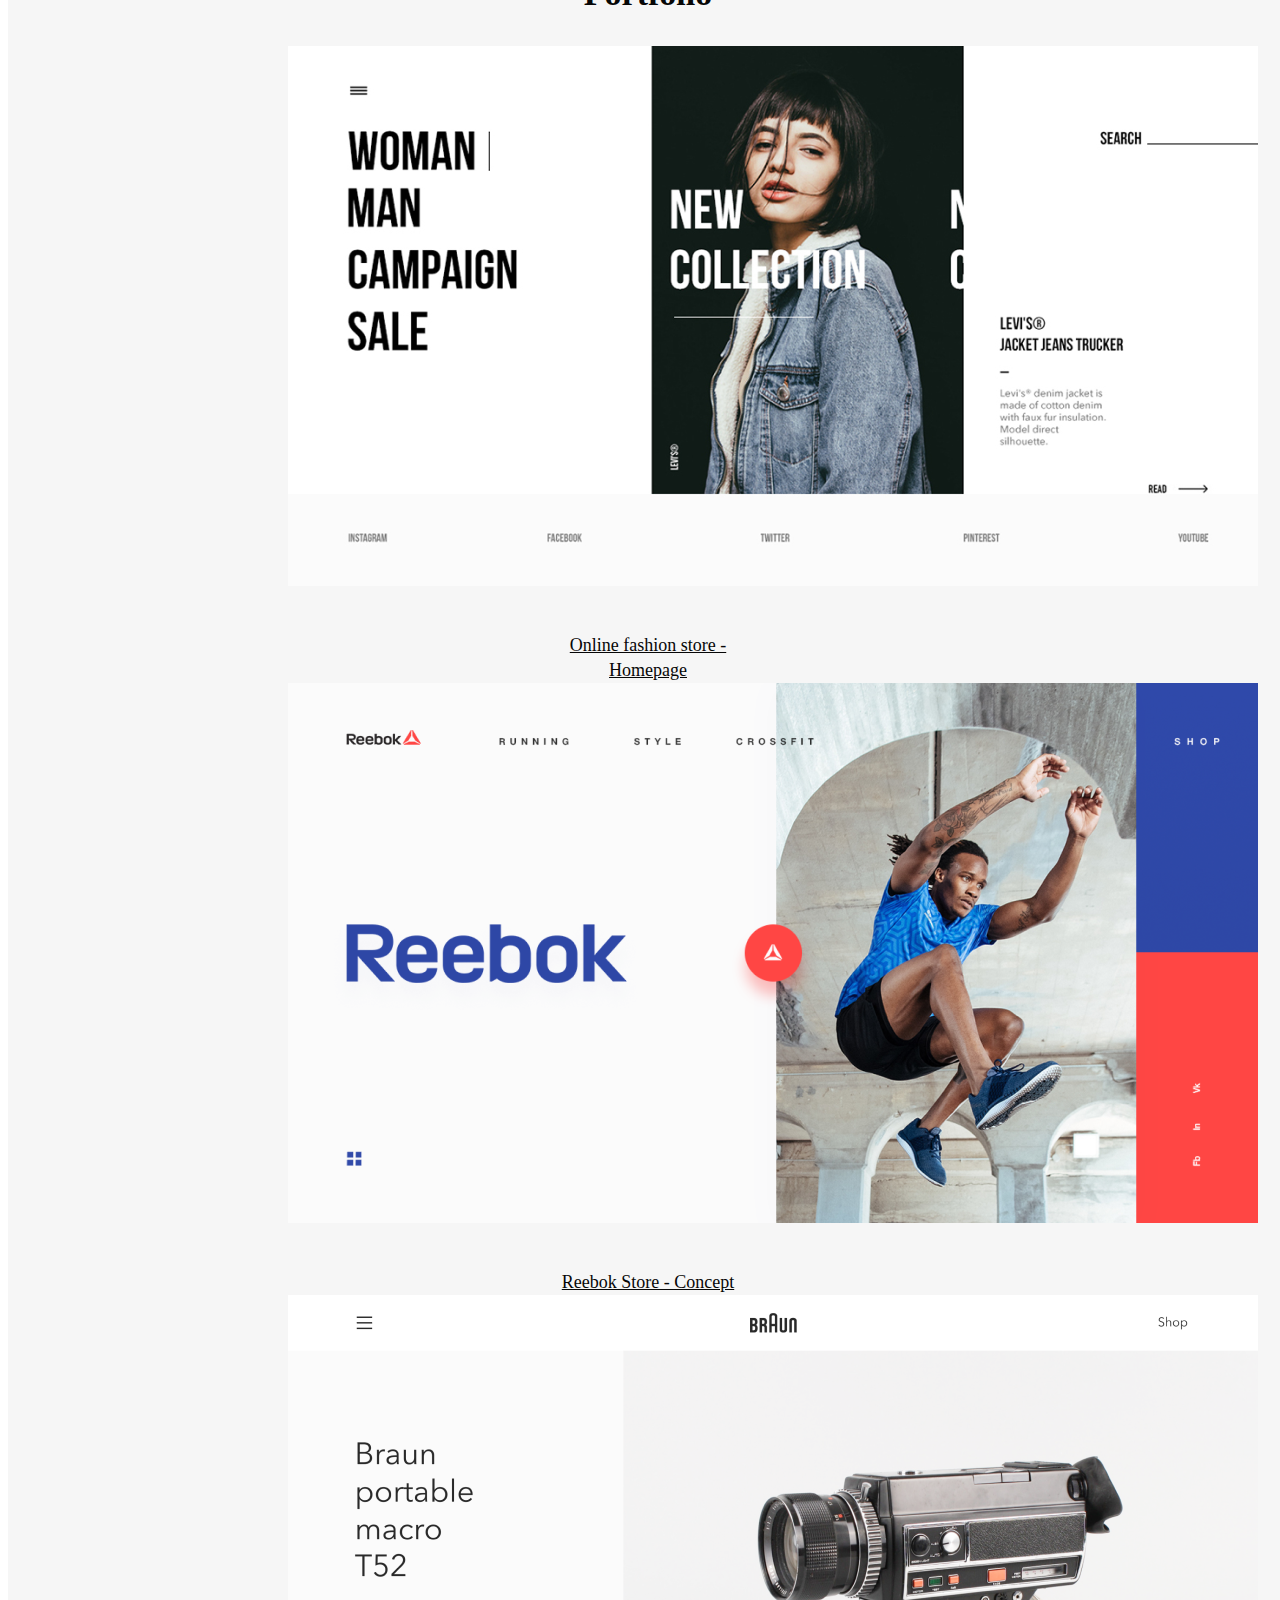
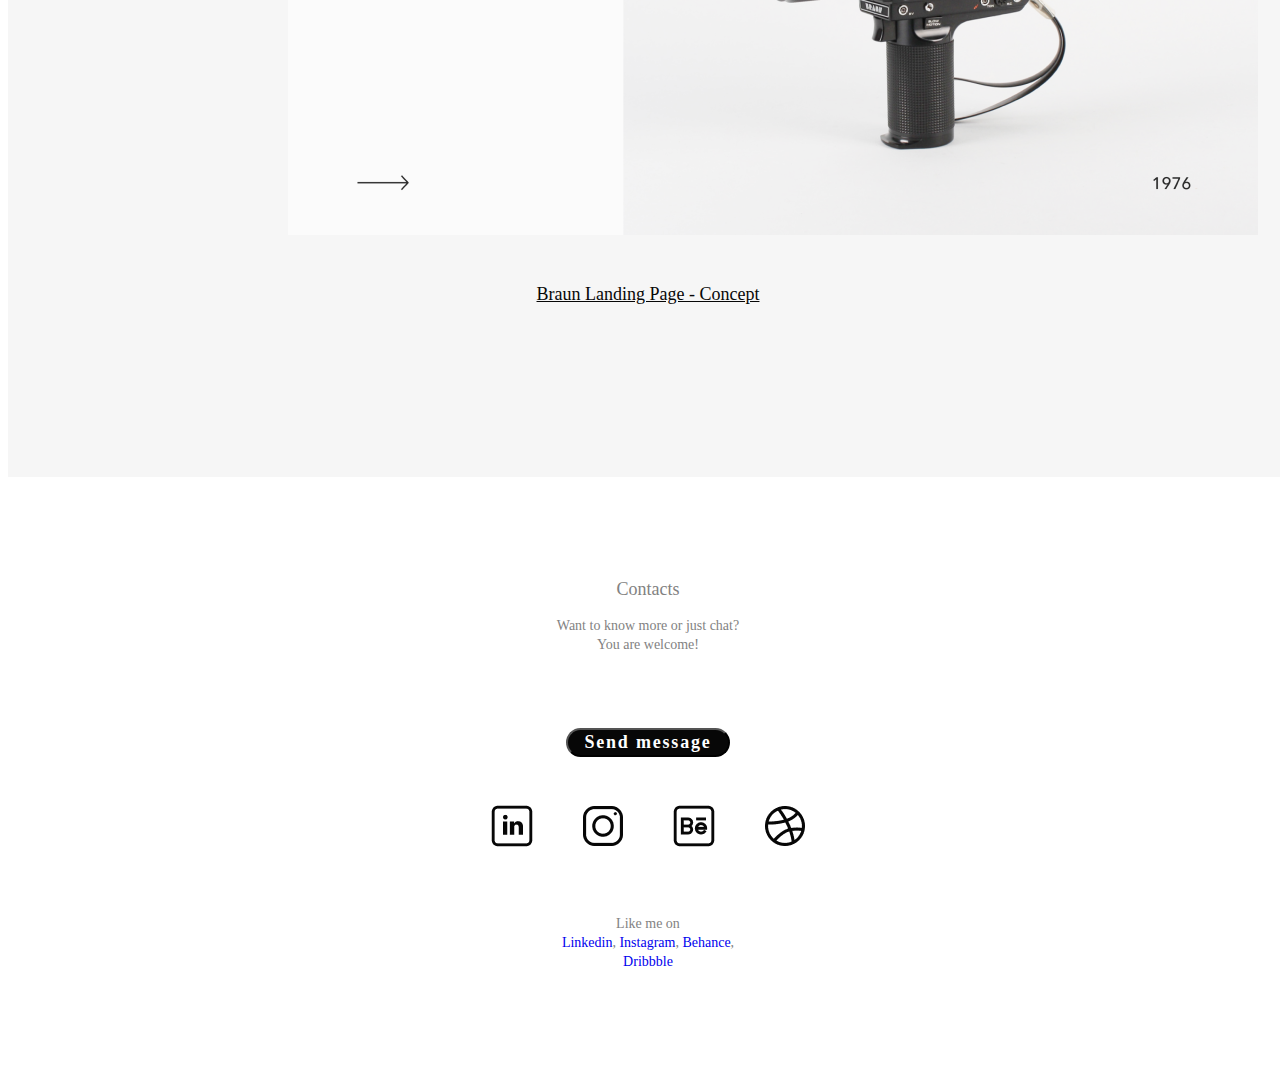
==== commit d54d0da3: "lesson56" ====
--- a/lesson5/index.html
+++ b/lesson5/index.html
@@ -8,6 +8,7 @@
     <link rel="stylesheet" href="./style/style.css" />
   </head>
   <body>
+    
     <header id="header">
       <div class="container">
         <nav id="menu">
--- a/lesson5/style/style.css
+++ b/lesson5/style/style.css
@@ -19,6 +19,7 @@
 #header{
 height: 30px;
 max width: 90%;
+margin: 0 auto; }
 
 #header .container{
 border-bottom: 1px solid #828282;
@@ -30,7 +31,6 @@
 }
 
 nav a {
-display: inline-block;
 margin: 0 auto;
 color: #828282;
 text-decoration: none;
@@ -84,7 +84,7 @@
 
 .textwrapper {
 max-width: 480px;
-margin: 0 auto;
+margin: 0px auto;
 }
 #skills{
 padding-top: 100px;
@@ -173,6 +173,7 @@
 .socialmedialist li {
 list-style: none; 
 text-align: center;
+  float:left
 }
 
 footer p {
